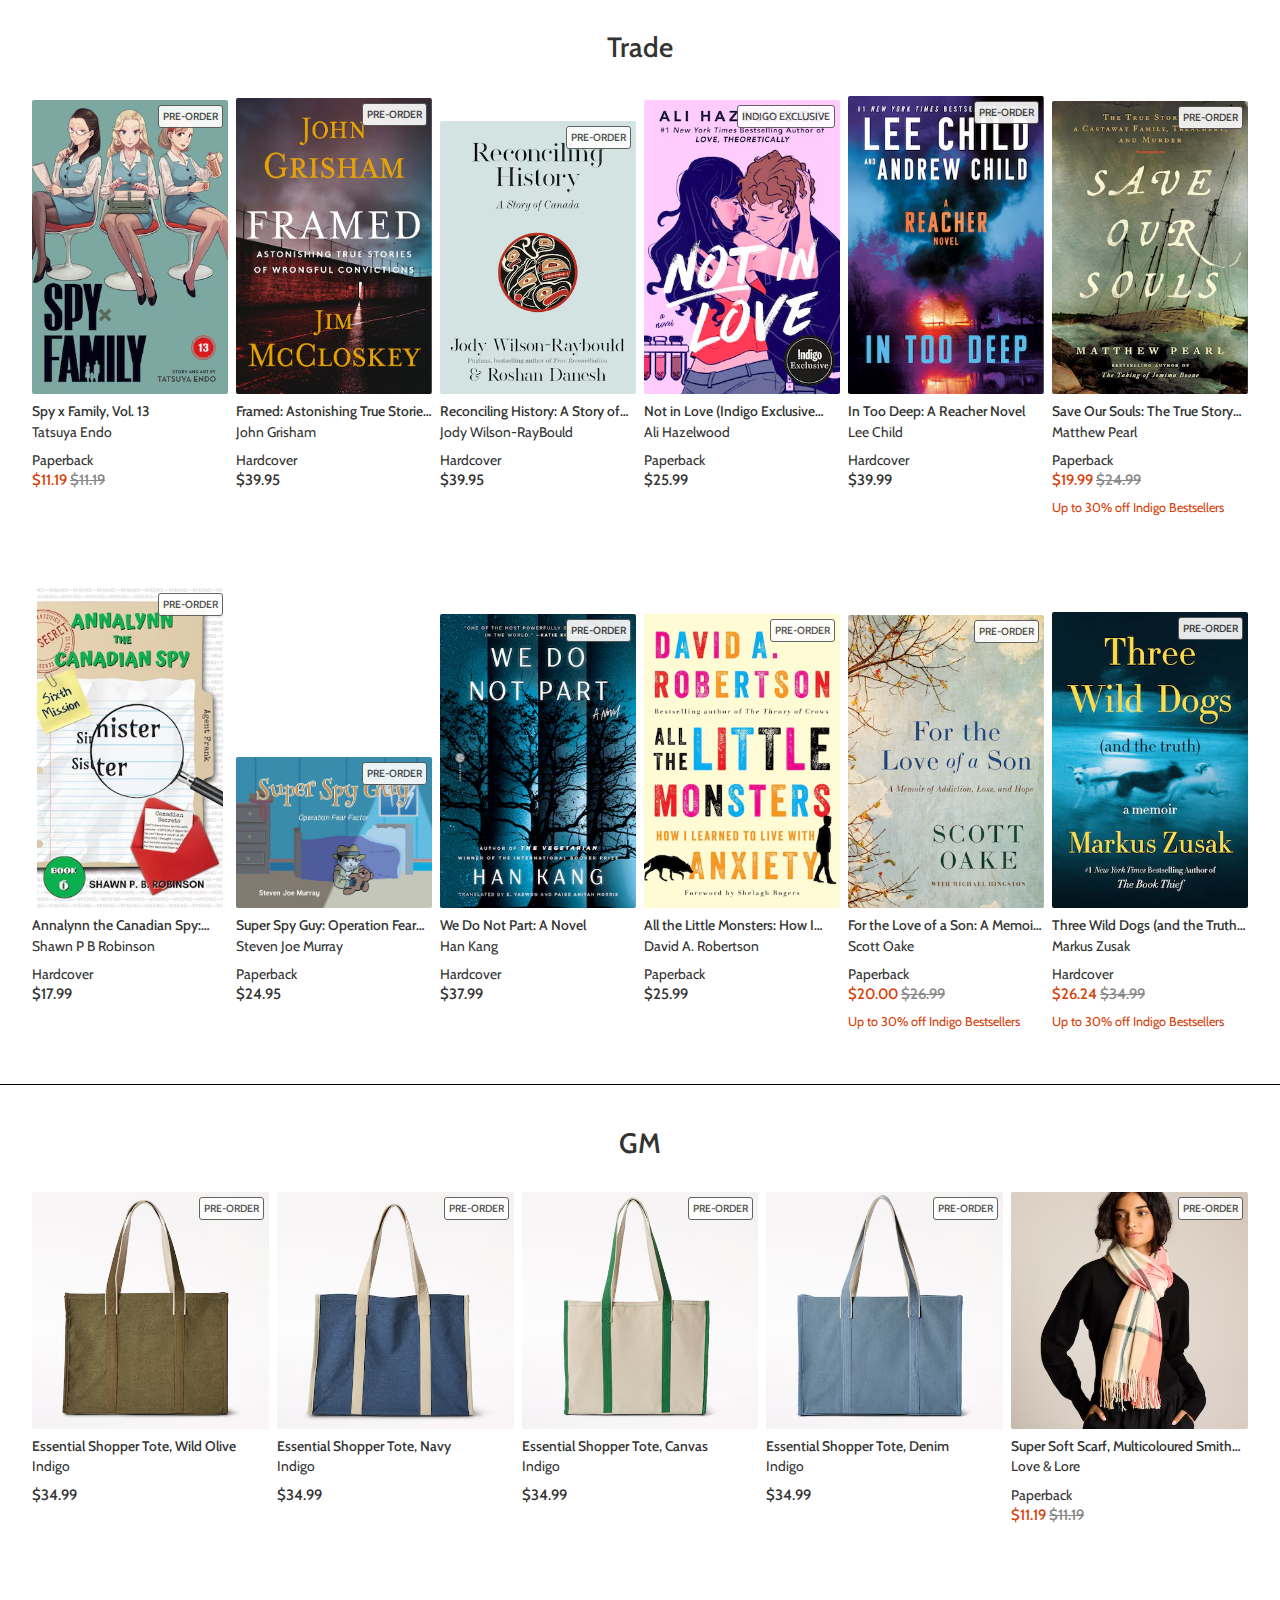
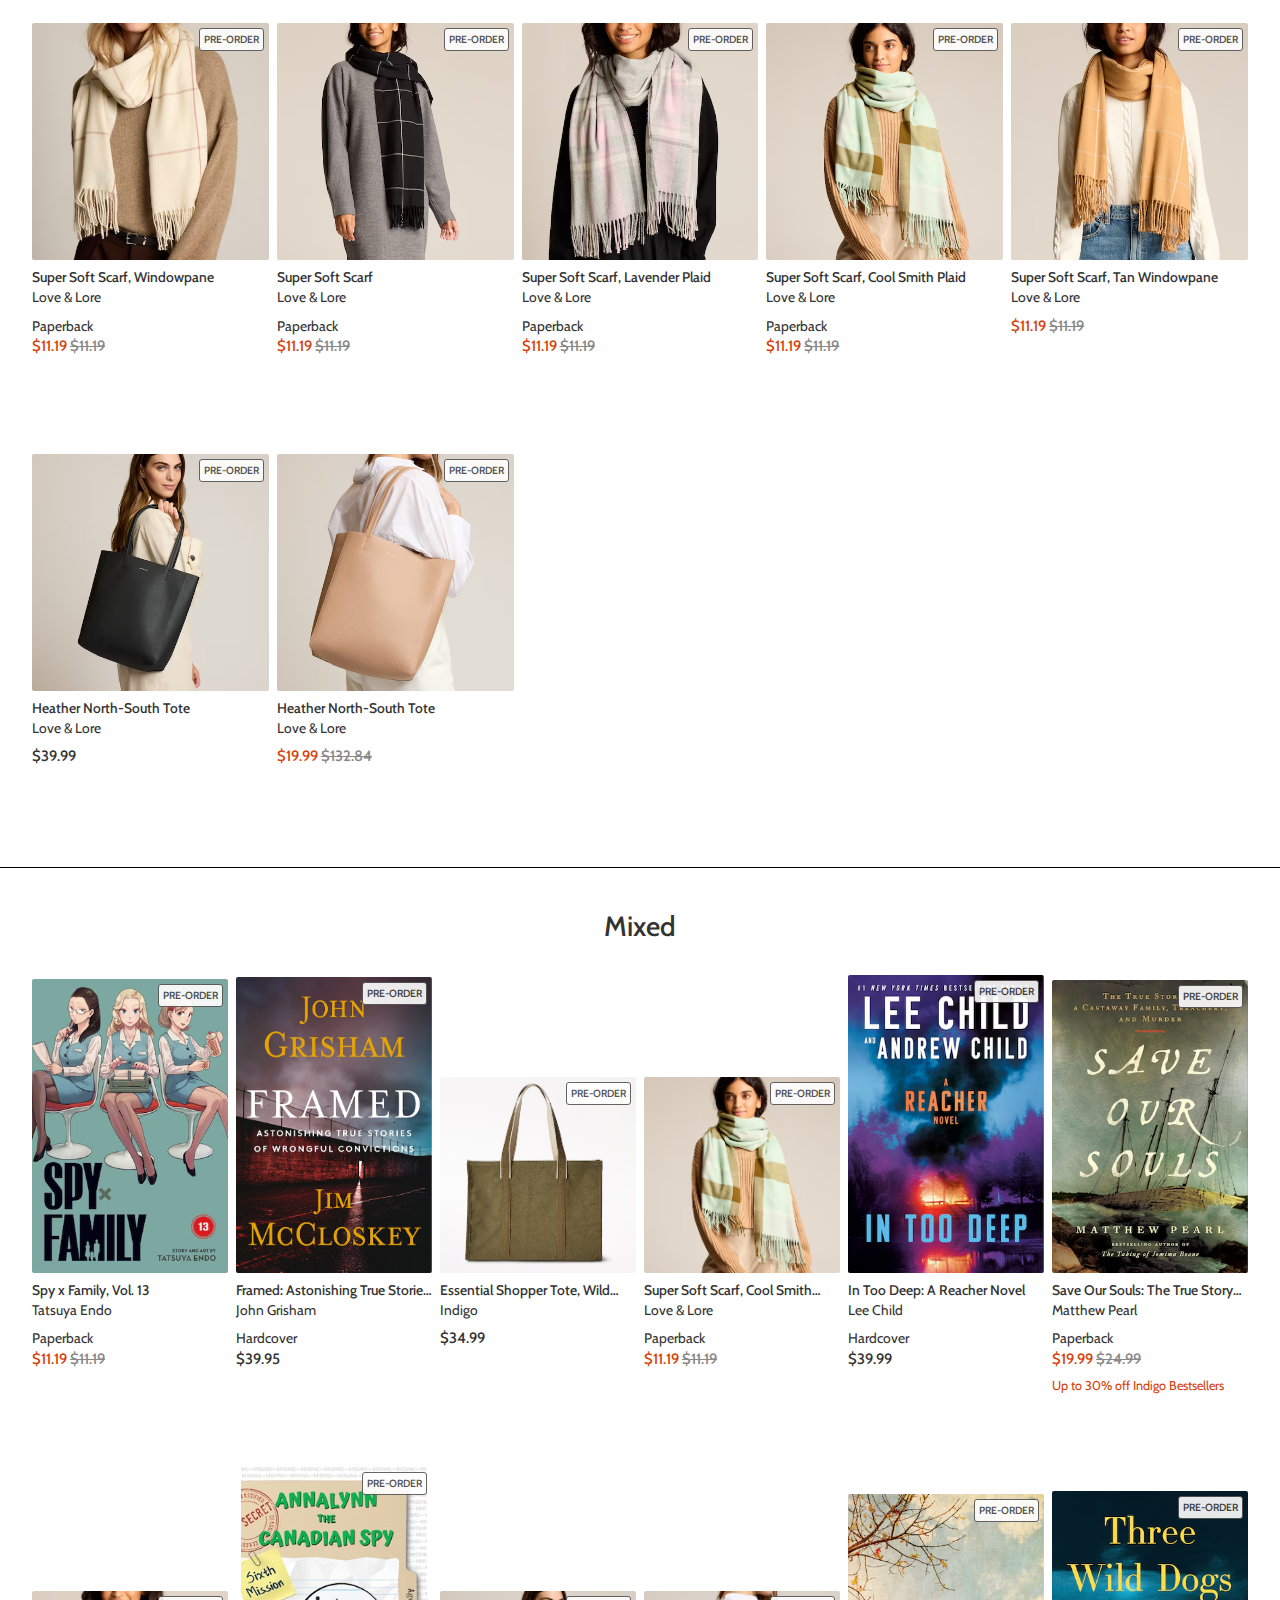
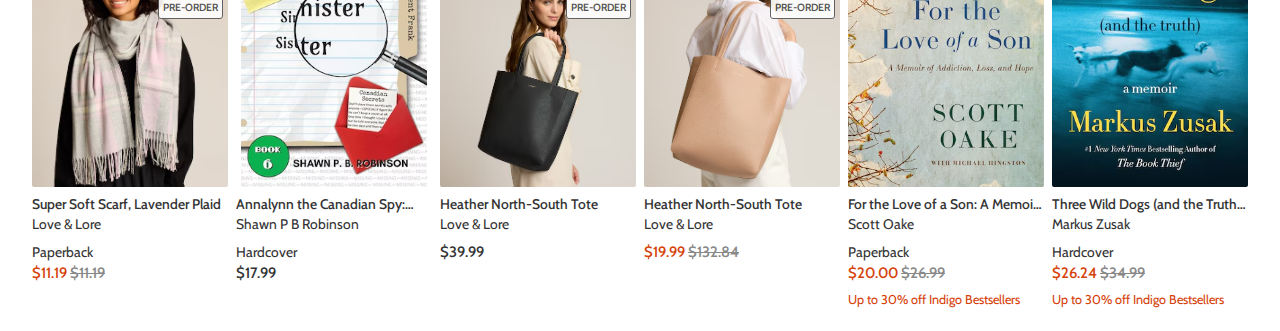
==== plp-dynamic.html @ 53fd4733 "rebuild product grid with auto column width" ====
<!DOCTYPE html>
<html lang="en">
<head>
    <meta charset="UTF-8">
    <meta name="viewport" content="width=device-width, initial-scale=1.0">
    <title>PLP</title>

    <link rel="stylesheet" href="style-dynamic.css">
    <link rel="preconnect" href="https://fonts.googleapis.com">
    <link rel="preconnect" href="https://fonts.gstatic.com" crossorigin>
    <link href="https://fonts.googleapis.com/css2?family=Cabin:ital,wght@0,400..700;1,400..700&display=swap" rel="stylesheet">

    <script src="tiletab.js" defer></script>

</head>
<body>

    <h2>Trade</h2>

    <div class="container">
    
        <div id="product-grid" class="fullscreen">
            <div class="product-cell">
                <div class="product-tile" tabindex="0">
                    <div class="product-image-container">
                        <img src="img/1.avif" />
                        <div class="badge">PRE-ORDER</div>
                    </div>
                    <div class="product-info">
                        <a href="" tabindex="-1" class="cabin-500 title clamp"><h3 tabindex="-1">Spy x Family, Vol. 13</h3></a>
                        <a href="" class="cabin-meta author" tabindex="-1">Tatsuya Endo</a>
                        <span class="cabin-meta format">Paperback</span>
                        <span class="cabin-meta price sale">$11.19 <span class="price strikethrough">$11.19</span></span>
                    </div>
                </div>
            </div>
    
            <div class="product-cell">
                <div class="product-tile" tabindex="0">
                    <div class="product-image-container">
                        <img src="img/2.avif" />
                        <div class="badge">PRE-ORDER</div>
                    </div>
                    <div class="product-info">
                        <a href="" tabindex="-1" class="cabin-500 title clamp"><h3 tabindex="-1">Framed: Astonishing True Stories of Wrongful Convictions</h3></a>
                        <a href="" class="cabin-meta author" tabindex="-1">John Grisham</a>
                        <span class="cabin-meta format">Hardcover</span>
                        <span class="cabin-meta price">$39.95</span>
                    </div>
                </div>
            </div>
    
            <div class="product-cell">
                <div class="product-tile" tabindex="0">
                    <div class="product-image-container">
                        <img src="img/3.avif" />
                        <div class="badge">PRE-ORDER</div>
                    </div>
                    <div class="product-info">
                        <a href="" tabindex="-1" class="cabin-500 title clamp"><h3 tabindex="-1">Reconciling History: A Story of Canada</h3></a>
                        <a href="" class="cabin-meta author" tabindex="-1">Jody Wilson-RayBould</a>
                        <span class="cabin-meta format">Hardcover</span>
                        <span class="cabin-meta price">$39.95</span>
                    </div>
                </div>
            </div>
    
            <div class="product-cell">
                <div class="product-tile" tabindex="0">
                    <div class="product-image-container">
                        <img src="img/4.avif" />
                        <div class="badge">INDIGO EXCLUSIVE</div>
                    </div>
                    <div class="product-info">
                        <a href="" tabindex="-1" class="cabin-500 title clamp"><h3 tabindex="-1">Not in Love (Indigo Exclusive Edition)</h3></a>
                        <a href="" class="cabin-meta author" tabindex="-1">Ali Hazelwood</a>
                        <span class="cabin-meta format">Paperback</span>
                        <span class="cabin-meta price">$25.99</span>
                    </div>
                </div>
            </div>
    
            <div class="product-cell">
                <div class="product-tile" tabindex="0">
                    <div class="product-image-container">
                        <img src="img/5.avif" />
                        <div class="badge">PRE-ORDER</div>
                    </div>
                    <div class="product-info">
                        <a href="" tabindex="-1" class="cabin-500 title clamp"><h3 tabindex="-1">In Too Deep: A Reacher Novel</h3></a>
                        <a href="" class="cabin-meta author" tabindex="-1">Lee Child</a>
                        <span class="cabin-meta format">Hardcover</span>
                        <span class="cabin-meta price">$39.99</span>
                    </div>
                </div>
            </div>

            <div class="product-cell">
                <div class="product-tile" tabindex="0">
                    <div class="product-image-container">
                        <img src="img/6.avif" />
                        <div class="badge">PRE-ORDER</div>
                    </div>
                    <div class="product-info">
                        <a href="" tabindex="-1" class="cabin-500 title clamp"><h3 tabindex="-1">Save Our Souls: The True Story of a Castaway Family, Treachery, and Murder</h3></a>
                        <a href="" class="cabin-meta author" tabindex="-1">Matthew Pearl</a>
                        <span class="cabin-meta format">Paperback</span>
                        <span class="cabin-meta price sale">$19.99 <span class="price strikethrough">$24.99</span></span>
                        <span class="cabin-meta offer">Up to 30% off Indigo Bestsellers</span>
                    </div>
                </div>
            </div>

            <div class="product-cell">
                <div class="product-tile" tabindex="0">
                    <div class="product-image-container">
                        <img src="img/7.avif" />
                        <div class="badge">PRE-ORDER</div>
                    </div>
                    <div class="product-info">
                        <a href="" tabindex="-1" class="cabin-500 title clamp"><h3 tabindex="-1">Annalynn the Canadian Spy: Sinister Sister</h3></a>
                        <a href="" class="cabin-meta author" tabindex="-1">Shawn P B Robinson</a>
                        <span class="cabin-meta format">Hardcover</span>
                        <span class="cabin-meta price">$17.99</span></span>
                    </div>
                </div>
            </div>

            <div class="product-cell">
                <div class="product-tile" tabindex="0">
                    <div class="product-image-container">
                        <img src="img/8.avif" />
                        <div class="badge">PRE-ORDER</div>
                    </div>
                    <div class="product-info">
                        <a href="" tabindex="-1" class="cabin-500 title clamp"><h3 tabindex="-1">Super Spy Guy: Operation Fear Factor</h3></a>
                        <a href="" class="cabin-meta author" tabindex="-1">Steven Joe Murray</a>
                        <span class="cabin-meta format">Paperback</span>
                        <span class="cabin-meta price">$24.95</span>
                    </div>
                </div>
            </div>

            <div class="product-cell">
                <div class="product-tile" tabindex="0">
                    <div class="product-image-container">
                        <img src="img/9.avif" />
                        <div class="badge">PRE-ORDER</div>
                    </div>
                    <div class="product-info">
                        <a href="" tabindex="-1" class="cabin-500 title clamp"><h3 tabindex="-1">We Do Not Part: A Novel</h3></a>
                        <a href="" class="cabin-meta author" tabindex="-1">Han Kang</a>
                        <span class="cabin-meta format">Hardcover</span>
                        <span class="cabin-meta price">$37.99</span>
                    </div>
                </div>
            </div>

            <div class="product-cell">
                <div class="product-tile" tabindex="0">
                    <div class="product-image-container">
                        <img src="img/10.avif" />
                        <div class="badge">PRE-ORDER</div>
                    </div>
                    <div class="product-info">
                        <a href="" tabindex="-1" class="cabin-500 title clamp"><h3 tabindex="-1">All the Little Monsters: How I Learned to Live with Anxiety</h3></a>
                        <a href="" class="cabin-meta author" tabindex="-1">David A. Robertson</a>
                        <span class="cabin-meta format">Paperback</span>
                        <span class="cabin-meta price">$25.99</span>
                    </div>
                </div>
            </div>

            <div class="product-cell">
                <div class="product-tile" tabindex="0">
                    <div class="product-image-container">
                        <img src="img/11.avif" />
                        <div class="badge">PRE-ORDER</div>
                    </div>
                    <div class="product-info">
                        <a href="" tabindex="-1" class="cabin-500 title clamp"><h3 tabindex="-1">For the Love of a Son: A Memoir of Addiction, Loss, and Hope</h3></a>
                        <a href="" class="cabin-meta author" tabindex="-1">Scott Oake</a>
                        <span class="cabin-meta format">Paperback</span>
                        <span class="cabin-meta price sale">$20.00 <span class="price strikethrough">$26.99</span></span>
                        <span class="cabin-meta offer">Up to 30% off Indigo Bestsellers</span>
                    </div>
                </div>
            </div>

            <div class="product-cell">
                <div class="product-tile" tabindex="0">
                    <div class="product-image-container">
                        <img src="img/12.avif" />
                        <div class="badge">PRE-ORDER</div>
                    </div>
                    <div class="product-info">
                        <a href="" tabindex="-1" class="cabin-500 title clamp"><h3 tabindex="-1">Three Wild Dogs (and the Truth): A Memoir</h3></a>
                        <a href="" class="cabin-meta author" tabindex="-1">Markus Zusak</a>
                        <span class="cabin-meta format">Hardcover</span>
                        <span class="cabin-meta price sale">$26.24 <span class="price strikethrough">$34.99</span></span>
                        <span class="cabin-meta offer">Up to 30% off Indigo Bestsellers</span>
                    </div>
                </div>
            </div>

        </div>
    </div>

    <hr/>

    <h2>GM</h2>

    <div class="container">
    
        <div id="product-grid" class="gm">
            <div class="product-cell">
                <div class="product-tile" tabindex="0">
                    <div class="product-image-container">
                        <img src="img/GM1.avif" />
                        <div class="badge">PRE-ORDER</div>
                    </div>
                    <div class="product-info">
                        <a href="" tabindex="-1" class="cabin-500 title clamp"><h3 tabindex="-1">Essential Shopper Tote, Wild Olive</h3></a>
                        <a href="" class="cabin-meta author" tabindex="-1">Indigo</a>
                        <span class="cabin-meta price">$34.99</span>
                    </div>
                </div>
            </div>
    
            <div class="product-cell">
                <div class="product-tile" tabindex="0">
                    <div class="product-image-container">
                        <img src="img/GM2.avif" />
                        <div class="badge">PRE-ORDER</div>
                    </div>
                    <div class="product-info">
                        <a href="" tabindex="-1" class="cabin-500 title clamp"><h3 tabindex="-1">Essential Shopper Tote, Navy</h3></a>
                        <a href="" class="cabin-meta author" tabindex="-1">Indigo</a>
                        <span class="cabin-meta price">$34.99</span>
                    </div>
                </div>
            </div>
    
            <div class="product-cell">
                <div class="product-tile" tabindex="0">
                    <div class="product-image-container">
                        <img src="img/GM3.avif" />
                        <div class="badge">PRE-ORDER</div>
                    </div>
                    <div class="product-info">
                        <a href="" tabindex="-1" class="cabin-500 title clamp"><h3 tabindex="-1">Essential Shopper Tote, Canvas</h3></a>
                        <a href="" class="cabin-meta author" tabindex="-1">Indigo</a>
                        <span class="cabin-meta price">$34.99</span>
                    </div>
                </div>
            </div>
    
            <div class="product-cell">
                <div class="product-tile" tabindex="0">
                    <div class="product-image-container">
                        <img src="img/GM4.avif" />
                        <div class="badge">PRE-ORDER</div>
                    </div>
                    <div class="product-info">
                        <a href="" tabindex="-1" class="cabin-500 title clamp"><h3 tabindex="-1">Essential Shopper Tote, Denim</h3></a>
                        <a href="" class="cabin-meta author" tabindex="-1">Indigo</a>
                        <span class="cabin-meta price">$34.99</span>
                    </div>
                </div>
            </div>
    
            <div class="product-cell">
                <div class="product-tile" tabindex="0">
                    <div class="product-image-container">
                        <img src="img/GM5.avif" />
                        <div class="badge">PRE-ORDER</div>
                    </div>
                    <div class="product-info">
                        <a href="" tabindex="-1" class="cabin-500 title clamp"><h3 tabindex="-1">Super Soft Scarf, Multicoloured Smith Plaid</h3></a>
                        <a href="" class="cabin-meta author" tabindex="-1">Love & Lore</a>
                        <span class="cabin-meta format">Paperback</span>
                        <span class="cabin-meta price sale">$11.19 <span class="price strikethrough">$11.19</span></span>
                    </div>
                </div>
            </div>

            <div class="product-cell">
                <div class="product-tile" tabindex="0">
                    <div class="product-image-container">
                        <img src="img/GM6.avif" />
                        <div class="badge">PRE-ORDER</div>
                    </div>
                    <div class="product-info">
                        <a href="" tabindex="-1" class="cabin-500 title clamp"><h3 tabindex="-1">Super Soft Scarf, Windowpane</h3></a>
                        <a href="" class="cabin-meta author" tabindex="-1">Love & Lore</a>
                        <span class="cabin-meta format">Paperback</span>
                        <span class="cabin-meta price sale">$11.19 <span class="price strikethrough">$11.19</span></span>
                    </div>
                </div>
            </div>

            <div class="product-cell">
                <div class="product-tile" tabindex="0">
                    <div class="product-image-container">
                        <img src="img/GM7.avif" />
                        <div class="badge">PRE-ORDER</div>
                    </div>
                    <div class="product-info">
                        <a href="" tabindex="-1" class="cabin-500 title clamp"><h3 tabindex="-1">Super Soft Scarf</h3></a>
                        <a href="" class="cabin-meta author" tabindex="-1">Love & Lore</a>
                        <span class="cabin-meta format">Paperback</span>
                        <span class="cabin-meta price sale">$11.19 <span class="price strikethrough">$11.19</span></span>
                    </div>
                </div>
            </div>

            <div class="product-cell">
                <div class="product-tile" tabindex="0">
                    <div class="product-image-container">
                        <img src="img/GM8.avif" />
                        <div class="badge">PRE-ORDER</div>
                    </div>
                    <div class="product-info">
                        <a href="" tabindex="-1" class="cabin-500 title clamp"><h3 tabindex="-1">Super Soft Scarf, Lavender Plaid</h3></a>
                        <a href="" class="cabin-meta author" tabindex="-1">Love & Lore</a>
                        <span class="cabin-meta format">Paperback</span>
                        <span class="cabin-meta price sale">$11.19 <span class="price strikethrough">$11.19</span></span>
                    </div>
                </div>
            </div>

            <div class="product-cell">
                <div class="product-tile" tabindex="0">
                    <div class="product-image-container">
                        <img src="img/GM9.avif" />
                        <div class="badge">PRE-ORDER</div>
                    </div>
                    <div class="product-info">
                        <a href="" tabindex="-1" class="cabin-500 title clamp"><h3 tabindex="-1">Super Soft Scarf, Cool Smith Plaid</h3></a>
                        <a href="" class="cabin-meta author" tabindex="-1">Love & Lore</a>
                        <span class="cabin-meta format">Paperback</span>
                        <span class="cabin-meta price sale">$11.19 <span class="price strikethrough">$11.19</span></span>
                    </div>
                </div>
            </div>

            <div class="product-cell">
                <div class="product-tile" tabindex="0">
                    <div class="product-image-container">
                        <img src="img/GM10.avif" />
                        <div class="badge">PRE-ORDER</div>
                    </div>
                    <div class="product-info">
                        <a href="" tabindex="-1" class="cabin-500 title clamp"><h3 tabindex="-1">Super Soft Scarf, Tan Windowpane</h3></a>
                        <a href="" class="cabin-meta author" tabindex="-1">Love & Lore</a>
                        <span class="cabin-meta price sale">$11.19 <span class="price strikethrough">$11.19</span></span>
                    </div>
                </div>
            </div>

            <div class="product-cell">
                <div class="product-tile" tabindex="0">
                    <div class="product-image-container">
                        <img src="img/GM11.avif" />
                        <div class="badge">PRE-ORDER</div>
                    </div>
                    <div class="product-info">
                        <a href="" tabindex="-1" class="cabin-500 title clamp"><h3 tabindex="-1">Heather North-South Tote</h3></a>
                        <a href="" class="cabin-meta author" tabindex="-1">Love & Lore</a>
                        <span class="cabin-meta price">$39.99</span>
                    </div>
                </div>
            </div>

            <div class="product-cell">
                <div class="product-tile" tabindex="0">
                    <div class="product-image-container">
                        <img src="img/GM12.avif" />
                        <div class="badge">PRE-ORDER</div>
                    </div>
                    <div class="product-info">
                        <a href="" tabindex="-1" class="cabin-500 title clamp"><h3 tabindex="-1">Heather North-South Tote</h3></a>
                        <a href="" class="cabin-meta author" tabindex="-1">Love & Lore</a>
                        <span class="cabin-meta price sale">$19.99 <span class="price strikethrough">$132.84</span></span>
                    </div>
                </div>
            </div>

        </div>
    </div>

    <hr/>

    <h2>Mixed</h2>

    <div class="container">
    
        <div id="product-grid" class="fullscreen">
            <div class="product-cell">
                <div class="product-tile" tabindex="0">
                    <div class="product-image-container">
                        <img src="img/1.avif" />
                        <div class="badge">PRE-ORDER</div>
                    </div>
                    <div class="product-info">
                        <a href="" tabindex="-1" class="cabin-500 title clamp"><h3 tabindex="-1">Spy x Family, Vol. 13</h3></a>
                        <a href="" class="cabin-meta author" tabindex="-1">Tatsuya Endo</a>
                        <span class="cabin-meta format">Paperback</span>
                        <span class="cabin-meta price sale">$11.19 <span class="price strikethrough">$11.19</span></span>
                    </div>
                </div>
            </div>
    
            <div class="product-cell">
                <div class="product-tile" tabindex="0">
                    <div class="product-image-container">
                        <img src="img/2.avif" />
                        <div class="badge">PRE-ORDER</div>
                    </div>
                    <div class="product-info">
                        <a href="" tabindex="-1" class="cabin-500 title clamp"><h3 tabindex="-1">Framed: Astonishing True Stories of Wrongful Convictions</h3></a>
                        <a href="" class="cabin-meta author" tabindex="-1">John Grisham</a>
                        <span class="cabin-meta format">Hardcover</span>
                        <span class="cabin-meta price">$39.95</span>
                    </div>
                </div>
            </div>
    
            <div class="product-cell">
                <div class="product-tile" tabindex="0">
                    <div class="product-image-container">
                        <img src="img/GM1.avif" />
                        <div class="badge">PRE-ORDER</div>
                    </div>
                    <div class="product-info">
                        <a href="" tabindex="-1" class="cabin-500 title clamp"><h3 tabindex="-1">Essential Shopper Tote, Wild Olive</h3></a>
                        <a href="" class="cabin-meta author" tabindex="-1">Indigo</a>
                        <span class="cabin-meta price">$34.99</span>
                    </div>
                </div>
            </div>
    
            <div class="product-cell">
                <div class="product-tile" tabindex="0">
                    <div class="product-image-container">
                        <img src="img/GM9.avif" />
                        <div class="badge">PRE-ORDER</div>
                    </div>
                    <div class="product-info">
                        <a href="" tabindex="-1" class="cabin-500 title clamp"><h3 tabindex="-1">Super Soft Scarf, Cool Smith Plaid</h3></a>
                        <a href="" class="cabin-meta author" tabindex="-1">Love & Lore</a>
                        <span class="cabin-meta format">Paperback</span>
                        <span class="cabin-meta price sale">$11.19 <span class="price strikethrough">$11.19</span></span>
                    </div>
                </div>
            </div>
    
            <div class="product-cell">
                <div class="product-tile" tabindex="0">
                    <div class="product-image-container">
                        <img src="img/5.avif" />
                        <div class="badge">PRE-ORDER</div>
                    </div>
                    <div class="product-info">
                        <a href="" tabindex="-1" class="cabin-500 title clamp"><h3 tabindex="-1">In Too Deep: A Reacher Novel</h3></a>
                        <a href="" class="cabin-meta author" tabindex="-1">Lee Child</a>
                        <span class="cabin-meta format">Hardcover</span>
                        <span class="cabin-meta price">$39.99</span>
                    </div>
                </div>
            </div>

            <div class="product-cell">
                <div class="product-tile" tabindex="0">
                    <div class="product-image-container">
                        <img src="img/6.avif" />
                        <div class="badge">PRE-ORDER</div>
                    </div>
                    <div class="product-info">
                        <a href="" tabindex="-1" class="cabin-500 title clamp"><h3 tabindex="-1">Save Our Souls: The True Story of a Castaway Family, Treachery, and Murder</h3></a>
                        <a href="" class="cabin-meta author" tabindex="-1">Matthew Pearl</a>
                        <span class="cabin-meta format">Paperback</span>
                        <span class="cabin-meta price sale">$19.99 <span class="price strikethrough">$24.99</span></span>
                        <span class="cabin-meta offer">Up to 30% off Indigo Bestsellers</span>
                    </div>
                </div>
            </div>

            <div class="product-cell">
                <div class="product-tile" tabindex="0">
                    <div class="product-image-container">
                        <img src="img/GM8.avif" />
                        <div class="badge">PRE-ORDER</div>
                    </div>
                    <div class="product-info">
                        <a href="" tabindex="-1" class="cabin-500 title clamp"><h3 tabindex="-1">Super Soft Scarf, Lavender Plaid</h3></a>
                        <a href="" class="cabin-meta author" tabindex="-1">Love & Lore</a>
                        <span class="cabin-meta format">Paperback</span>
                        <span class="cabin-meta price sale">$11.19 <span class="price strikethrough">$11.19</span></span>
                    </div>
                </div>
            </div>

            <div class="product-cell">
                <div class="product-tile" tabindex="0">
                    <div class="product-image-container">
                        <img src="img/7.avif" />
                        <div class="badge">PRE-ORDER</div>
                    </div>
                    <div class="product-info">
                        <a href="" tabindex="-1" class="cabin-500 title clamp"><h3 tabindex="-1">Annalynn the Canadian Spy: Sinister Sister</h3></a>
                        <a href="" class="cabin-meta author" tabindex="-1">Shawn P B Robinson</a>
                        <span class="cabin-meta format">Hardcover</span>
                        <span class="cabin-meta price">$17.99</span></span>
                    </div>
                </div>
            </div>

            <div class="product-cell">
                <div class="product-tile" tabindex="0">
                    <div class="product-image-container">
                        <img src="img/GM11.avif" />
                        <div class="badge">PRE-ORDER</div>
                    </div>
                    <div class="product-info">
                        <a href="" tabindex="-1" class="cabin-500 title clamp"><h3 tabindex="-1">Heather North-South Tote</h3></a>
                        <a href="" class="cabin-meta author" tabindex="-1">Love & Lore</a>
                        <span class="cabin-meta price">$39.99</span>
                    </div>
                </div>
            </div>

            <div class="product-cell">
                <div class="product-tile" tabindex="0">
                    <div class="product-image-container">
                        <img src="img/GM12.avif" />
                        <div class="badge">PRE-ORDER</div>
                    </div>
                    <div class="product-info">
                        <a href="" tabindex="-1" class="cabin-500 title clamp"><h3 tabindex="-1">Heather North-South Tote</h3></a>
                        <a href="" class="cabin-meta author" tabindex="-1">Love & Lore</a>
                        <span class="cabin-meta price sale">$19.99 <span class="price strikethrough">$132.84</span></span>
                    </div>
                </div>
            </div>

            <div class="product-cell">
                <div class="product-tile" tabindex="0">
                    <div class="product-image-container">
                        <img src="img/11.avif" />
                        <div class="badge">PRE-ORDER</div>
                    </div>
                    <div class="product-info">
                        <a href="" tabindex="-1" class="cabin-500 title clamp"><h3 tabindex="-1">For the Love of a Son: A Memoir of Addiction, Loss, and Hope</h3></a>
                        <a href="" class="cabin-meta author" tabindex="-1">Scott Oake</a>
                        <span class="cabin-meta format">Paperback</span>
                        <span class="cabin-meta price sale">$20.00 <span class="price strikethrough">$26.99</span></span>
                        <span class="cabin-meta offer">Up to 30% off Indigo Bestsellers</span>
                    </div>
                </div>
            </div>

            <div class="product-cell">
                <div class="product-tile" tabindex="0">
                    <div class="product-image-container">
                        <img src="img/12.avif" />
                        <div class="badge">PRE-ORDER</div>
                    </div>
                    <div class="product-info">
                        <a href="" tabindex="-1" class="cabin-500 title clamp"><h3 tabindex="-1">Three Wild Dogs (and the Truth): A Memoir</h3></a>
                        <a href="" class="cabin-meta author" tabindex="-1">Markus Zusak</a>
                        <span class="cabin-meta format">Hardcover</span>
                        <span class="cabin-meta price sale">$26.24 <span class="price strikethrough">$34.99</span></span>
                        <span class="cabin-meta offer">Up to 30% off Indigo Bestsellers</span>
                    </div>
                </div>
            </div>

        </div>
    </div>

</body>
</html>
---- style-dynamic.css ----
body {
  margin: 30px 0 0 0;
  display: flex;
  flex-direction: column;
  align-items: center;
  -moz-osx-font-smoothing: grayscale;
  -webkit-font-smoothing: antialiased;
  
  color: #333;
}

.container {

  display: flex;
  flex-direction: row;
  gap: 1rem;

  margin: 0 0.5rem;
  /* width: calc(100vw-2rem); */
  max-width: 1280px;

  @media (min-width: 768px) {
    margin: 0 1rem;
  }

  @media (min-width: 1024px) {
    margin: 0 2rem;
  }
}

/******************************************************************************************/

#product-grid {
  display: grid;
  column-gap: 8px;
  align-content: space-between;
  row-gap: 50px;
}

#product-grid.fullscreen {
  @media (min-width: 368px) {
    grid-template-columns: auto auto;
  }

  @media (min-width: 528px) {
    grid-template-columns: auto auto auto;
  }

  @media (min-width: 700px) {
    grid-template-columns: auto auto auto auto;
  }

  @media (min-width: 940px) {
    grid-template-columns: auto auto auto auto auto;
  }

  @media (min-width: 1200px) {
    grid-template-columns: auto auto auto auto auto auto;
  }
}

#product-grid.gm {
  @media (min-width: 368px) {
    grid-template-columns: auto auto;
  }

  @media (min-width: 528px) {
    grid-template-columns: auto auto;
  }

  @media (min-width: 700px) {
    grid-template-columns: auto auto auto;
  }

  @media (min-width: 940px) {
    grid-template-columns: auto auto auto auto;
  }

  @media (min-width: 1200px) {
    grid-template-columns: auto auto auto auto auto;
  }
}

.product-cell {
  /* background-color: palevioletred; */
  margin: auto auto 0 auto;
}

.product-tile {
  display: inline-block;
  min-width: 160px;
  /* background-color: palegoldenrod; */
}

.product-tile .product-info {
  display: flex;
  flex-direction: column;
  gap: 0.15rem;
  min-height: 8.5rem;
  padding: 0.5rem 0 0 0;
}

.product-image-container {
  width: 100%;
  height: 100%;
  display: flex;
  flex-direction: column;
  position: relative;
}

.product-tile img {
  /* max-height: 315px; */
  height: 100%;
  max-height: 320px;
  width: 100%;
  object-fit: scale-down;
  object-position: bottom center;
  border-radius: 2px;
}

.product-tile:focus {
  outline-offset: 4px;
}

/******************************************************************************************/

h2, .cabin-500 {
  margin: 0 0 2rem 0;
  font-family: "Cabin", serif;
  font-optical-sizing: auto;
  font-weight: 500;
  font-size: 1.75rem;
  font-style: normal;
  font-variation-settings:
    "wdth" 98;
}

h3, .cabin-500 {
  margin: 0;
  font-family: "Cabin", serif;
  font-optical-sizing: auto;
  font-weight: 500;
  font-size: 0.875rem;
  font-style: normal;
  font-variation-settings:
    "wdth" 98;
}

.cabin-meta {
  font-family: "Cabin", serif;
  font-optical-sizing: auto;
  font-weight: 400;
  font-size: 0.875rem;
  font-style: normal;
  font-variation-settings:
    "wdth" 98;
}

.clamp {
  display: -webkit-box; 
  -webkit-box-orient: vertical; 
  -webkit-line-clamp: 1;       
  line-clamp: 1;
  overflow: hidden;
}

.title {
  margin-bottom: 0.0;
}

a {
  text-decoration: none;
  color: #333;
}

a:hover {
  text-decoration: underline;
  color: #333;
}

.author {
  margin-bottom: 0.5rem;
}

.format {
  margin-bottom: 0;
}

.price {
  margin-bottom: 0.5rem;
  font-weight: 500;
  font-size: 0.9375rem;
}

.price.strikethrough {
  text-decoration: line-through;
  color: #888;
}

.price.sale {
  color: #D6420B;
}

.offer {
  color: #D6420B;
  font-size: 0.8rem;
}

.badge {
  font-family: "Cabin", serif;
  font-optical-sizing: auto;
  font-weight: 600;
  font-size: 0.65rem;
  font-style: normal;
  font-variation-settings:
    "wdth" 98;

  border-radius: 3px;
  border: 1px solid #555;
  padding: 4px;
  display: inline-block;
  position: absolute;
  background-color: #fff;
  top: 5px;
  right: 5px;
  color: #444;
  text-transform: uppercase;
  opacity:0.9;
}

hr {
  border: 0;
  border-top: 1px solid #000;
  height: 1px;
  width: 100vw;
  margin: 2rem 0 2.5rem 0;
}
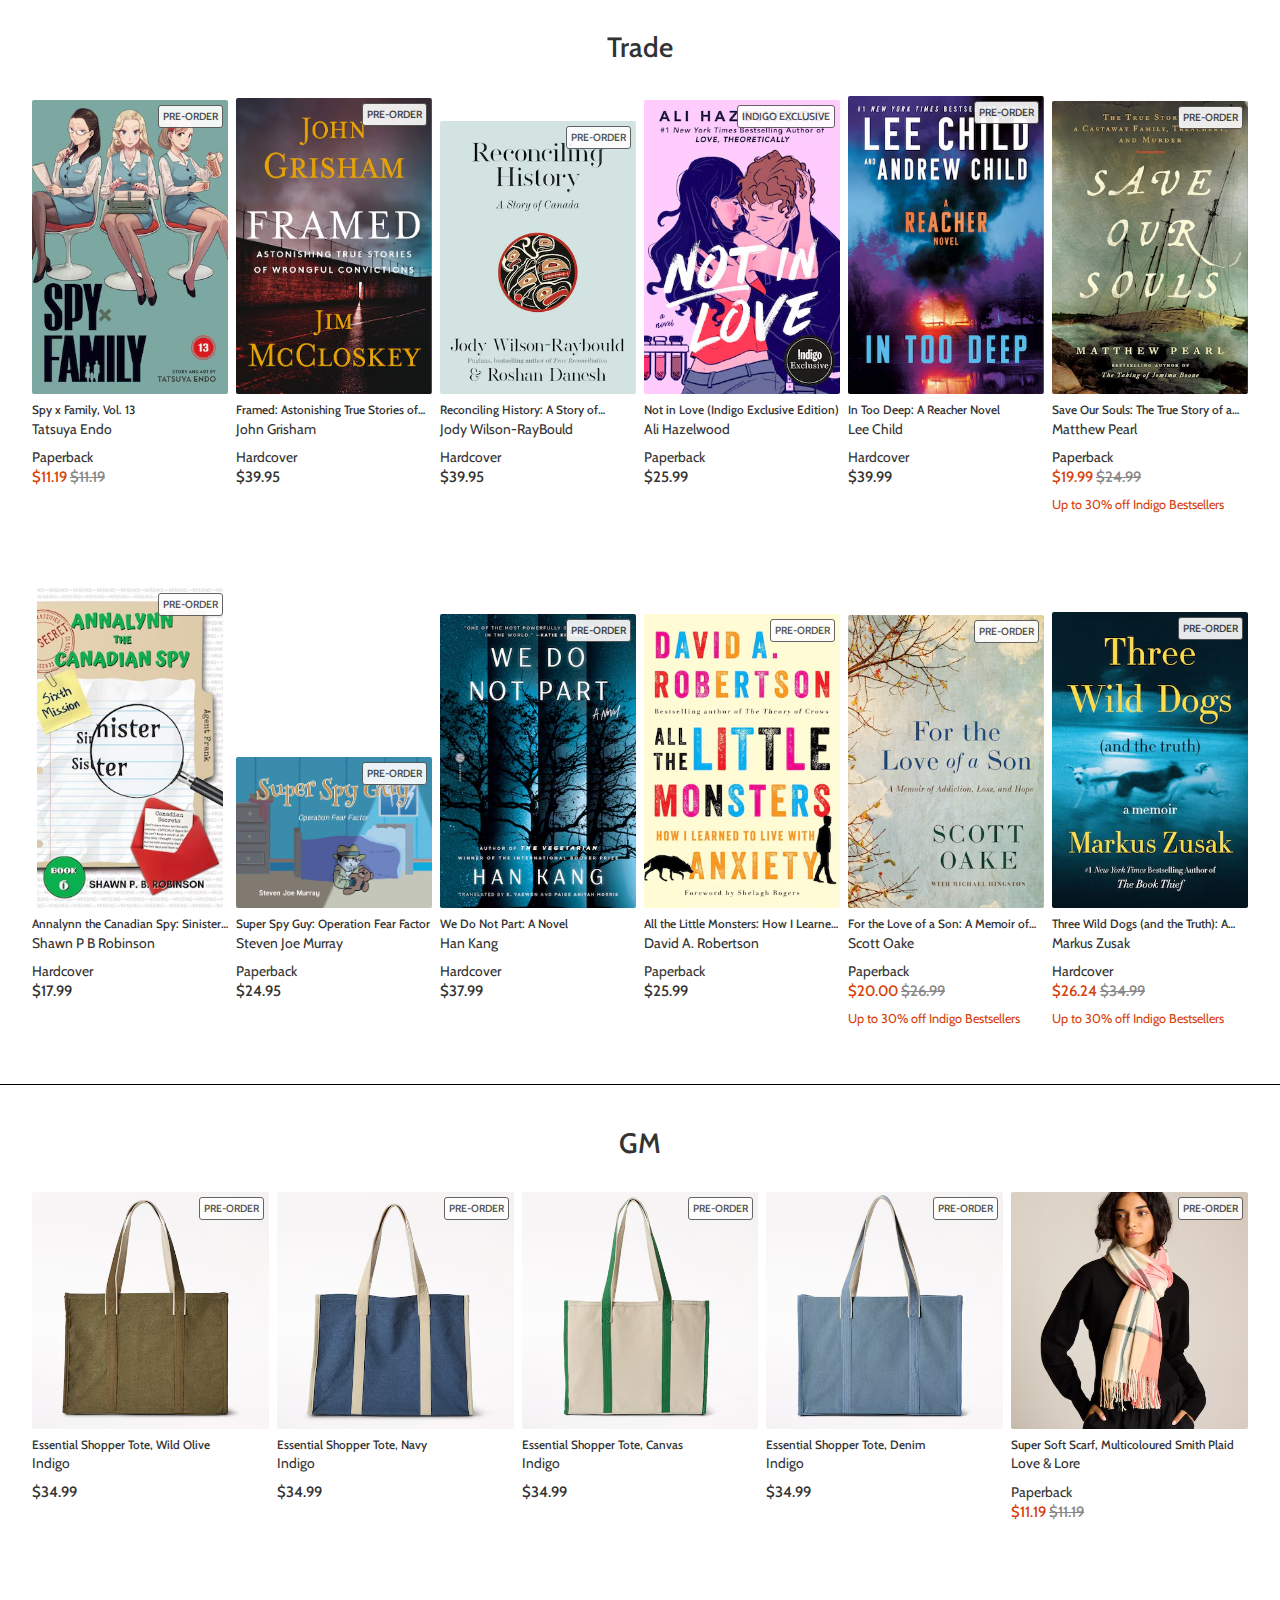
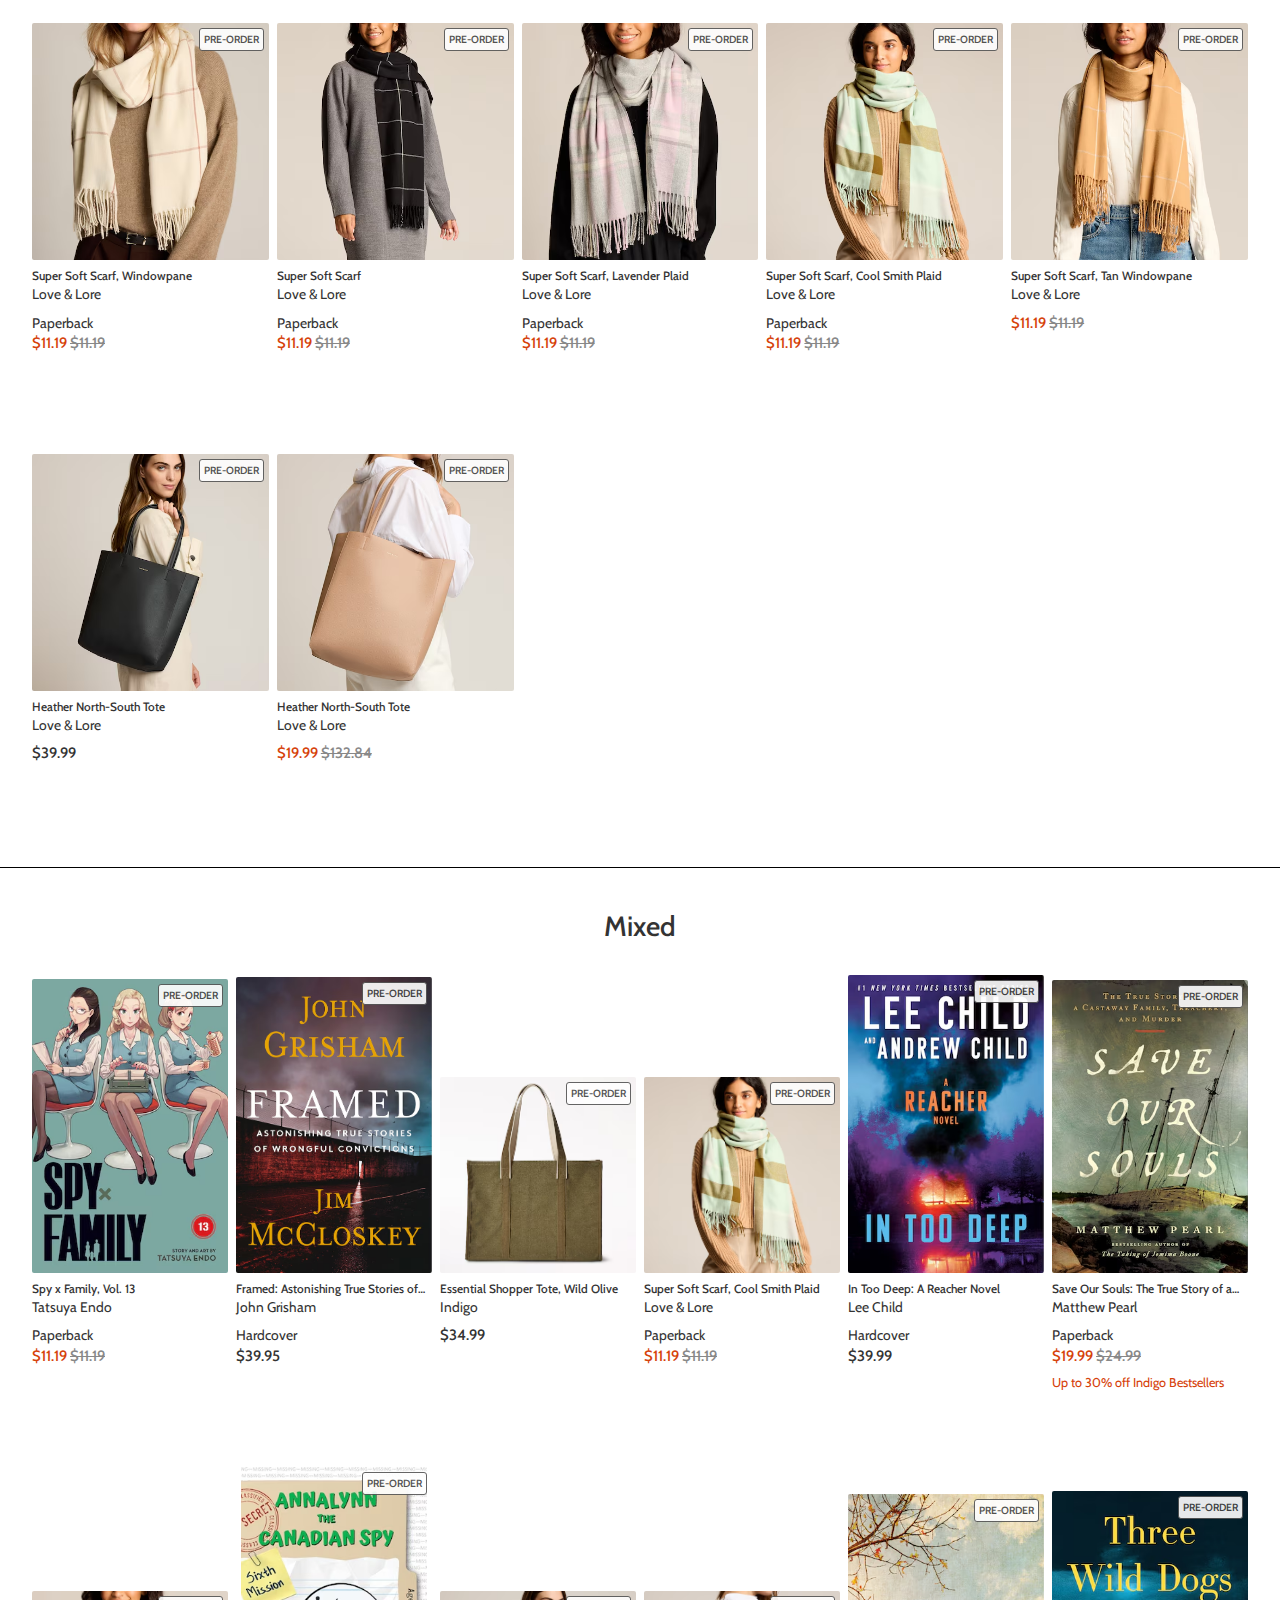
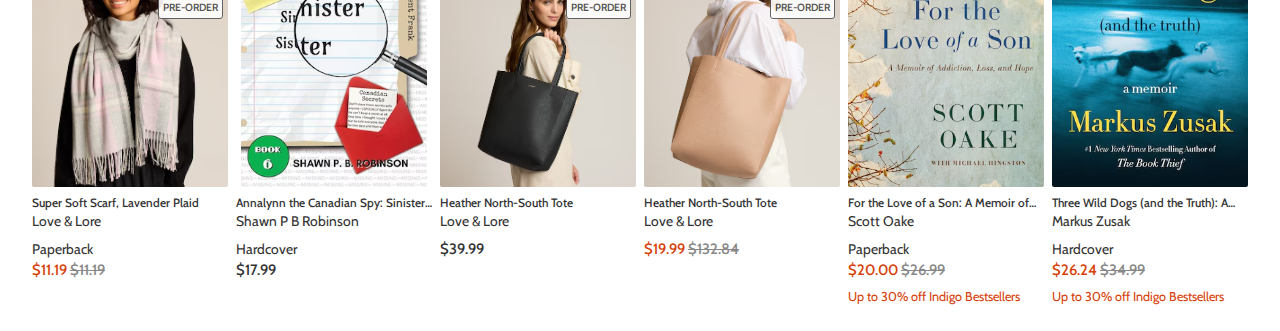
==== commit bda586cc: "clean up css" ====
--- a/plp-dynamic.html
+++ b/plp-dynamic.html
@@ -19,7 +19,7 @@
 
     <div class="container">
     
-        <div id="product-grid" class="fullscreen">
+        <div id="product-grid">
             <div class="product-cell">
                 <div class="product-tile" tabindex="0">
                     <div class="product-image-container">
@@ -395,7 +395,7 @@
 
     <div class="container">
     
-        <div id="product-grid" class="fullscreen">
+        <div id="product-grid">
             <div class="product-cell">
                 <div class="product-tile" tabindex="0">
                     <div class="product-image-container">
--- a/style-dynamic.css
+++ b/style-dynamic.css
@@ -37,7 +37,7 @@
   row-gap: 50px;
 }
 
-#product-grid.fullscreen {
+#product-grid {
   @media (min-width: 368px) {
     grid-template-columns: auto auto;
   }
@@ -140,7 +140,7 @@
   font-family: "Cabin", serif;
   font-optical-sizing: auto;
   font-weight: 500;
-  font-size: 0.875rem;
+  font-size: 0.75rem;
   font-style: normal;
   font-variation-settings:
     "wdth" 98;
